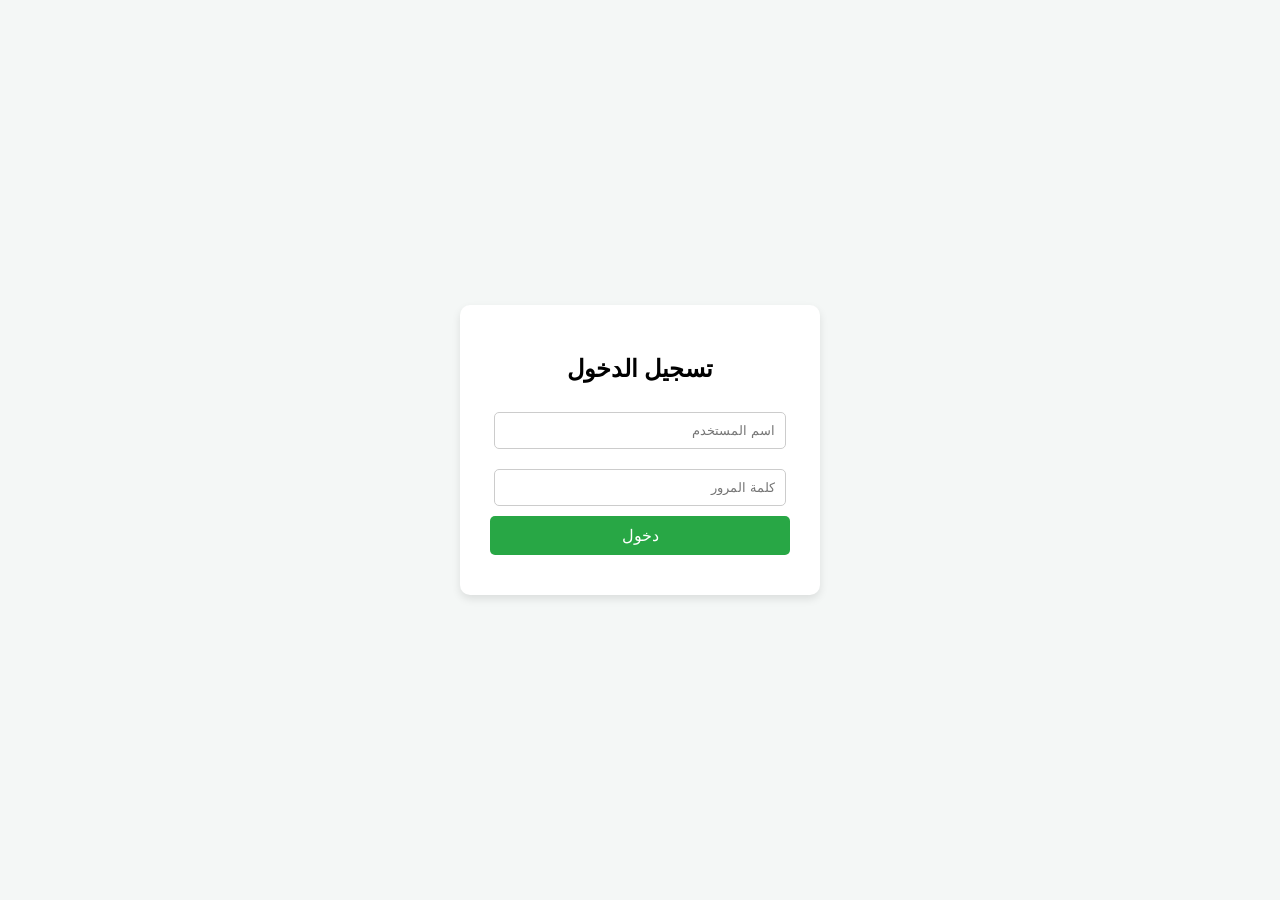
==== js/index.html @ 5b21afc8 "Create index.html" ====
<!DOCTYPE html>
<html lang="ar" dir="rtl">
<head>
    <meta charset="UTF-8">
    <meta name="viewport" content="width=device-width, initial-scale=1.0">
    <title>نظام الصيانة - تسجيل الدخول</title>
    <style>
        body { font-family: Tahoma, sans-serif; background-color: #f4f7f6; display: flex; justify-content: center; align-items: center; height: 100vh; margin: 0; }
        .login-box { background: white; padding: 30px; border-radius: 10px; box-shadow: 0 4px 8px rgba(0,0,0,0.1); width: 300px; text-align: center; }
        input { width: 90%; padding: 10px; margin: 10px 0; border: 1px solid #ccc; border-radius: 5px; }
        button { width: 100%; padding: 10px; background: #28a745; color: white; border: none; border-radius: 5px; cursor: pointer; font-size: 16px; }
        button:hover { background: #218838; }
        #error-msg { color: red; font-size: 14px; margin-top: 10px; }
    </style>
</head>
<body>

    <div class="login-box">
        <h2>تسجيل الدخول</h2>
        <input type="text" id="username" placeholder="اسم المستخدم" required>
        <input type="password" id="password" placeholder="كلمة المرور" required>
        <button onclick="login()">دخول</button>
        <div id="error-msg"></div>
    </div>

    <script type="module">
        import { supabase } from './js/supabase.js'

        window.login = async function() {
            const username = document.getElementById('username').value;
            const password = document.getElementById('password').value;
            const errorMsg = document.getElementById('error-msg');
            
            errorMsg.innerText = "جاري التحقق...";

            // بنجيب اليوزر من الداتابيز
            const { data, error } = await supabase
                .from('users')
                .select('*')
                .eq('username', username)
                .eq('password', password)
                .single();

            if (error || !data) {
                errorMsg.innerText = "اسم المستخدم أو كلمة المرور غلط!";
                return;
            }

            // لو دخل صح، بنحفظ بياناته في المتصفح ونحوله على طول
            localStorage.setItem('user', JSON.stringify(data));
            
            if (data.role === 'admin') {
                window.location.href = 'admin.html';
            } else {
                window.location.href = 'index-dashboard.html'; // صفحة مدير الفرع هنعملها بعدين
            }
        }
    </script>
</body>
</html>
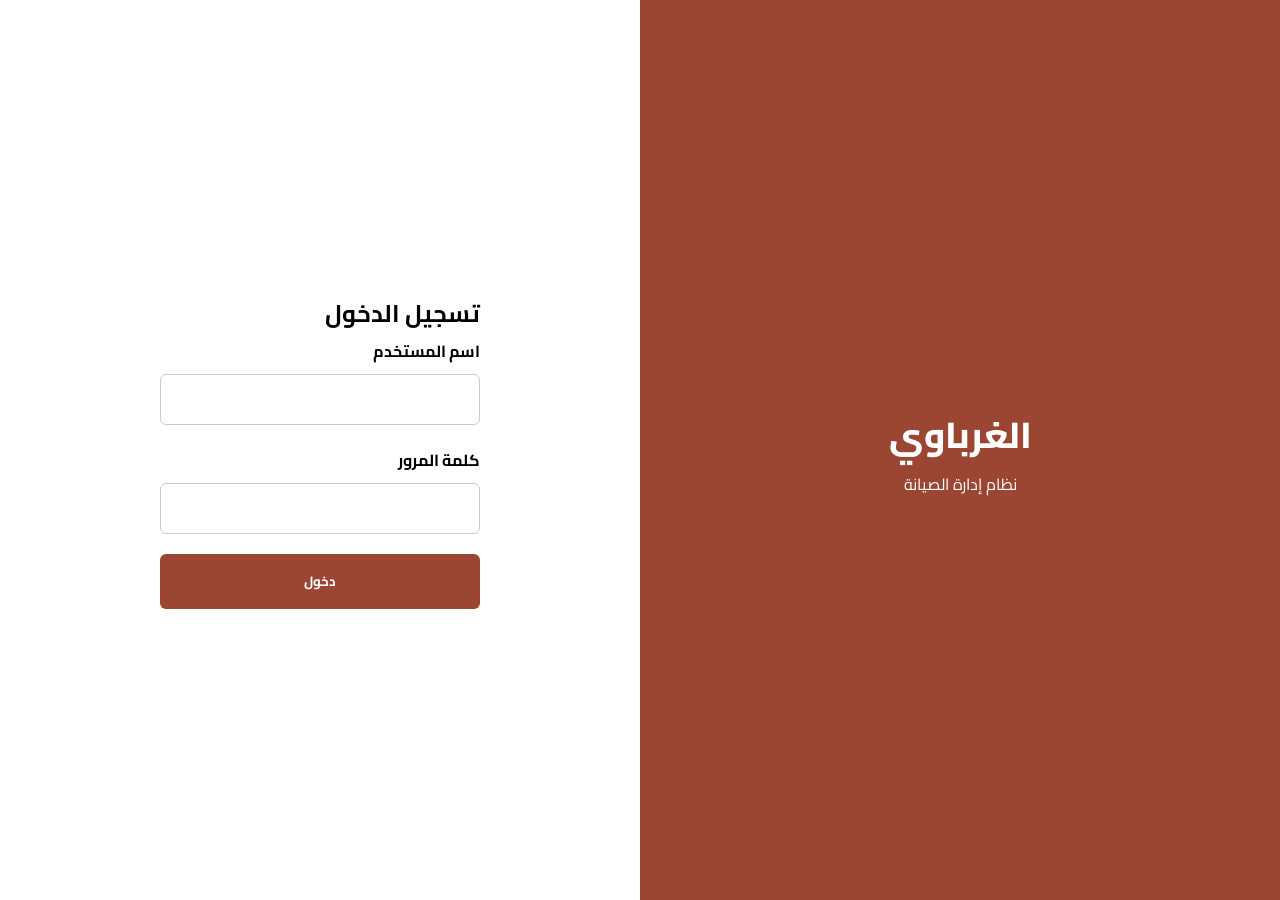
==== commit abfd4d6c: "Update index.html" ====
--- a/js/index.html
+++ b/js/index.html
@@ -3,58 +3,64 @@
 <head>
     <meta charset="UTF-8">
     <meta name="viewport" content="width=device-width, initial-scale=1.0">
-    <title>نظام الصيانة - تسجيل الدخول</title>
+    <title>الغرباوي | تسجيل الدخول</title>
+    <link href="https://fonts.googleapis.com/css2?family=Cairo:wght@400;600;700;800&display=swap" rel="stylesheet">
     <style>
-        body { font-family: Tahoma, sans-serif; background-color: #f4f7f6; display: flex; justify-content: center; align-items: center; height: 100vh; margin: 0; }
-        .login-box { background: white; padding: 30px; border-radius: 10px; box-shadow: 0 4px 8px rgba(0,0,0,0.1); width: 300px; text-align: center; }
-        input { width: 90%; padding: 10px; margin: 10px 0; border: 1px solid #ccc; border-radius: 5px; }
-        button { width: 100%; padding: 10px; background: #28a745; color: white; border: none; border-radius: 5px; cursor: pointer; font-size: 16px; }
-        button:hover { background: #218838; }
-        #error-msg { color: red; font-size: 14px; margin-top: 10px; }
+        :root { --brand: #9A4632; --bg: #F8F6F4; }
+        * { box-sizing: border-box; margin: 0; padding: 0; font-family: 'Cairo', sans-serif; }
+        body { display: flex; height: 100vh; background-color: var(--bg); }
+        .brand-section { flex: 1; background-color: var(--brand); display: flex; flex-direction: column; justify-content: center; align-items: center; color: white; }
+        .brand-section h1 { font-size: 36px; font-weight: 800; }
+        .login-section { flex: 1; display: flex; justify-content: center; align-items: center; background: white; }
+        .login-box { width: 100%; max-width: 400px; padding: 40px; }
+        .form-group { margin-bottom: 20px; }
+        .form-group label { display: block; margin-bottom: 8px; font-weight: 700; }
+        .form-group input { width: 100%; padding: 12px; border: 1px solid #ccc; border-radius: 6px; }
+        .login-btn { width: 100%; padding: 15px; background: var(--brand); color: white; border: none; border-radius: 6px; font-weight: 700; cursor: pointer; }
+        #error-msg { color: red; text-align: center; margin-top: 10px; display: none; }
     </style>
 </head>
 <body>
-
-    <div class="login-box">
-        <h2>تسجيل الدخول</h2>
-        <input type="text" id="username" placeholder="اسم المستخدم" required>
-        <input type="password" id="password" placeholder="كلمة المرور" required>
-        <button onclick="login()">دخول</button>
-        <div id="error-msg"></div>
+    <div class="brand-section">
+        <h1>الغرباوي</h1>
+        <p>نظام إدارة الصيانة</p>
     </div>
-
+    <div class="login-section">
+        <div class="login-box">
+            <h2>تسجيل الدخول</h2>
+            <form id="login-form">
+                <div class="form-group"><label>اسم المستخدم</label><input type="text" id="username" required></div>
+                <div class="form-group"><label>كلمة المرور</label><input type="password" id="password" required></div>
+                <button type="submit" class="login-btn" id="submit-btn">دخول</button>
+                <div id="error-msg"></div>
+            </form>
+        </div>
+    </div>
     <script type="module">
         import { supabase } from './js/supabase.js'
-
-        window.login = async function() {
+        document.getElementById('login-form').onsubmit = async (e) => {
+            e.preventDefault();
             const username = document.getElementById('username').value;
             const password = document.getElementById('password').value;
-            const errorMsg = document.getElementById('error-msg');
+            const btn = document.getElementById('submit-btn');
+            const err = document.getElementById('error-msg');
             
-            errorMsg.innerText = "جاري التحقق...";
-
-            // بنجيب اليوزر من الداتابيز
-            const { data, error } = await supabase
-                .from('users')
-                .select('*')
-                .eq('username', username)
-                .eq('password', password)
-                .single();
-
+            btn.innerText = 'جاري التحقق...'; btn.disabled = true; err.style.display = 'none';
+            
+            const { data, error } = await supabase.from('users').select('*').eq('username', username).eq('password', password).maybeSingle();
+            
             if (error || !data) {
-                errorMsg.innerText = "اسم المستخدم أو كلمة المرور غلط!";
-                return;
+                err.innerText = "بيانات الدخول غلط أو المستخدم غير موجود"; err.style.display = 'block';
+                btn.innerText = 'دخول'; btn.disabled = false; return;
             }
-
-            // لو دخل صح، بنحفظ بياناته في المتصفح ونحوله على طول
             localStorage.setItem('user', JSON.stringify(data));
             
-            if (data.role === 'admin') {
+            if (data.role === 'admin' || data.role === 'maintenance_manager') {
                 window.location.href = 'admin.html';
             } else {
-                window.location.href = 'index-dashboard.html'; // صفحة مدير الفرع هنعملها بعدين
+                window.location.href = 'manager.html';
             }
-        }
+        };
     </script>
 </body>
 </html>
